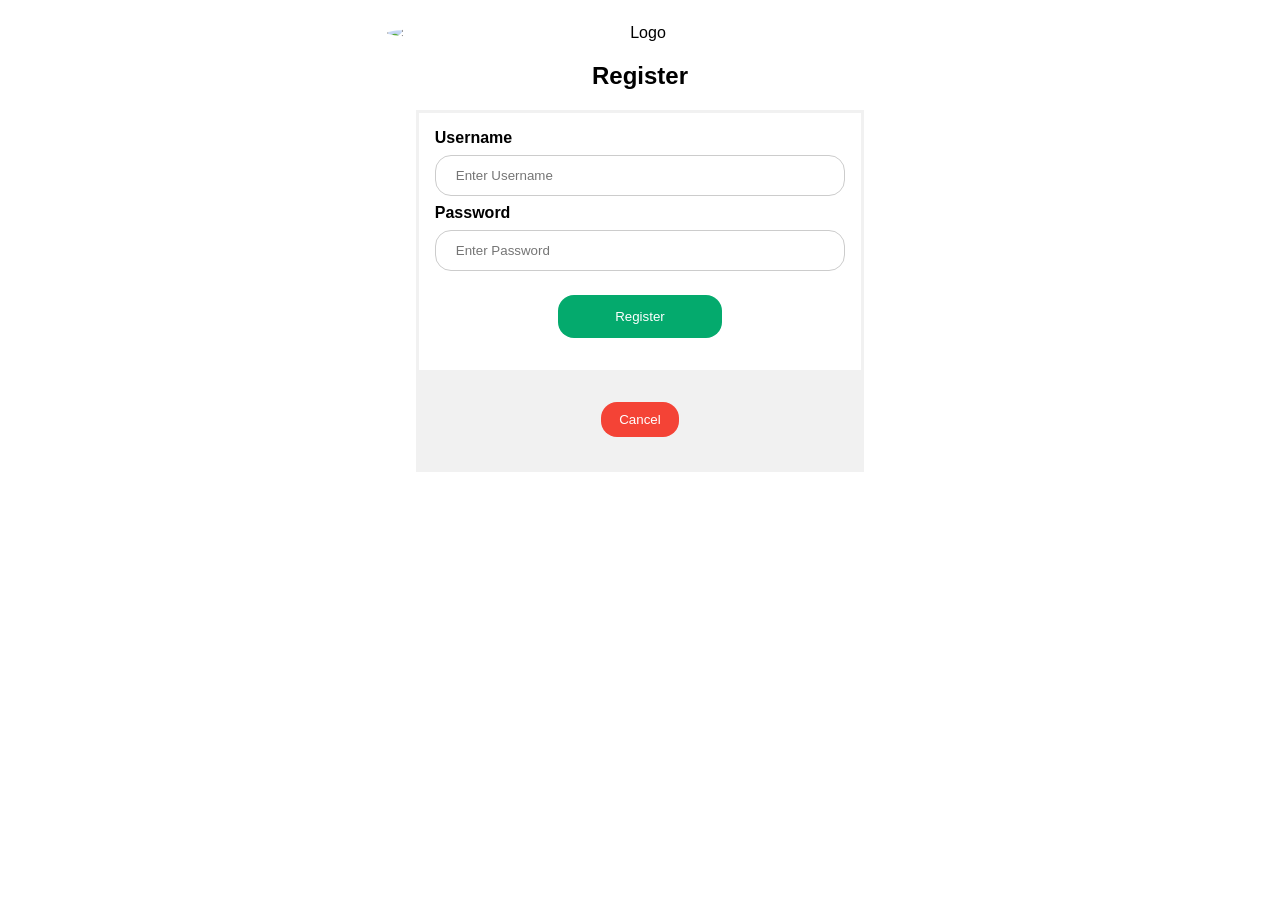
==== public/register.html @ ae78a870 "registration and login form" ====
<!DOCTYPE html>
<html>
<head>
<meta name="viewport" content="width=device-width, initial-scale=1">
<style>
body {font-family: Arial, Helvetica, sans-serif;}
form {width: 35%;
  margin: 0 auto;
  border: 3px solid #f1f1f1;
}

h2 {
  text-align: center;
}

input[type=text], input[type=password] {
  border-radius: 16px;
  width: 100%;
  padding: 12px 20px;
  margin: 8px 0;
  display: inline-block;
  border: 1px solid #ccc;
  box-sizing: border-box;
}

button {
  border-radius: 16px;
  display: block;
  background-color: #04AA6D;
  color: white;
  padding: 14px 20px;
  margin: 16px auto;
  border: none;
  cursor: pointer;
  width: 40%;
}

button:hover {
  opacity: 0.8;
}

.cancelbtn {
  width: auto;
  padding: 10px 18px;
  background-color: #f44336;
}

.imgcontainer {
  text-align: center;
  margin: 24px 0 12px 0;
}

img.avatar {
display: block;
margin: 8px auto;
width: 40%;
border-radius: 50%;
}

.container {
  padding: 16px;
}

span.psw {
  float: right;
  padding-top: 16px;
}

@media screen and (max-width: 300px) {
  span.psw {
     display: block;
     float: none;
  }
  .cancelbtn {
     width: 100%;
  }
}
</style>
</head>
<body>

  <div class="imgcontainer">
    <img src="img_avatar2.png" alt="Logo" class="avatar">
  </div>
<h2>Register</h2>

<form action="../api/controllers/AuthController.php" method="post">

  <div class="container">
    <label for="uname"><b>Username</b></label>
    <input type="text" placeholder="Enter Username" name="uname" required>

    <label for="psw"><b>Password</b></label>
    <input type="password" placeholder="Enter Password" name="psw" required>
        
    <button type="submit">Register</button>
  </div>

  <div class="container" style="background-color:#f1f1f1">
    <button type="button" class="cancelbtn">Cancel</button>
  </div>
</form>

</body>
</html>
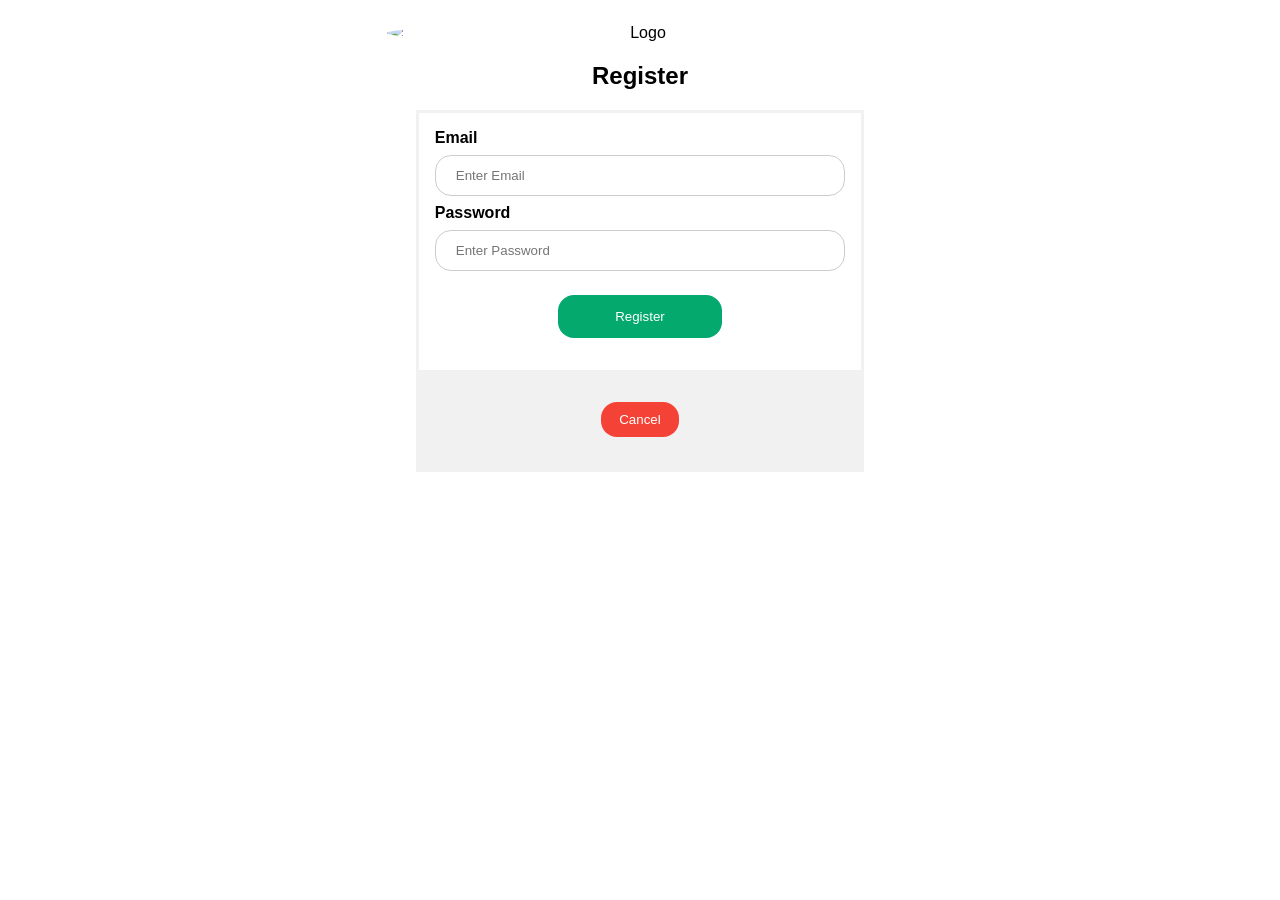
==== commit 639e13fd: "fixing registration" ====
--- a/public/register.html
+++ b/public/register.html
@@ -13,7 +13,7 @@
   text-align: center;
 }
 
-input[type=text], input[type=password] {
+input[type=email], input[type=password] {
   border-radius: 16px;
   width: 100%;
   padding: 12px 20px;
@@ -84,14 +84,16 @@
   </div>
 <h2>Register</h2>
 
-<form action="../api/controllers/AuthController.php" method="post">
+<form id="registrationForm">
 
   <div class="container">
-    <label for="uname"><b>Username</b></label>
-    <input type="text" placeholder="Enter Username" name="uname" required>
+    <label for="email"><b>Email</b></label>
+    <input type="email" id="email" placeholder="Enter Email" name="email" required>
 
-    <label for="psw"><b>Password</b></label>
-    <input type="password" placeholder="Enter Password" name="psw" required>
+    <label for="password"><b>Password</b></label>
+    <input type="password" id="password" placeholder="Enter Password" name="psw" required>
+
+    <div id="errorMessage" role="alert"></div>
         
     <button type="submit">Register</button>
   </div>
@@ -101,5 +103,7 @@
   </div>
 </form>
 
+<script src="js/auth.js"></script>
+
 </body>
 </html>
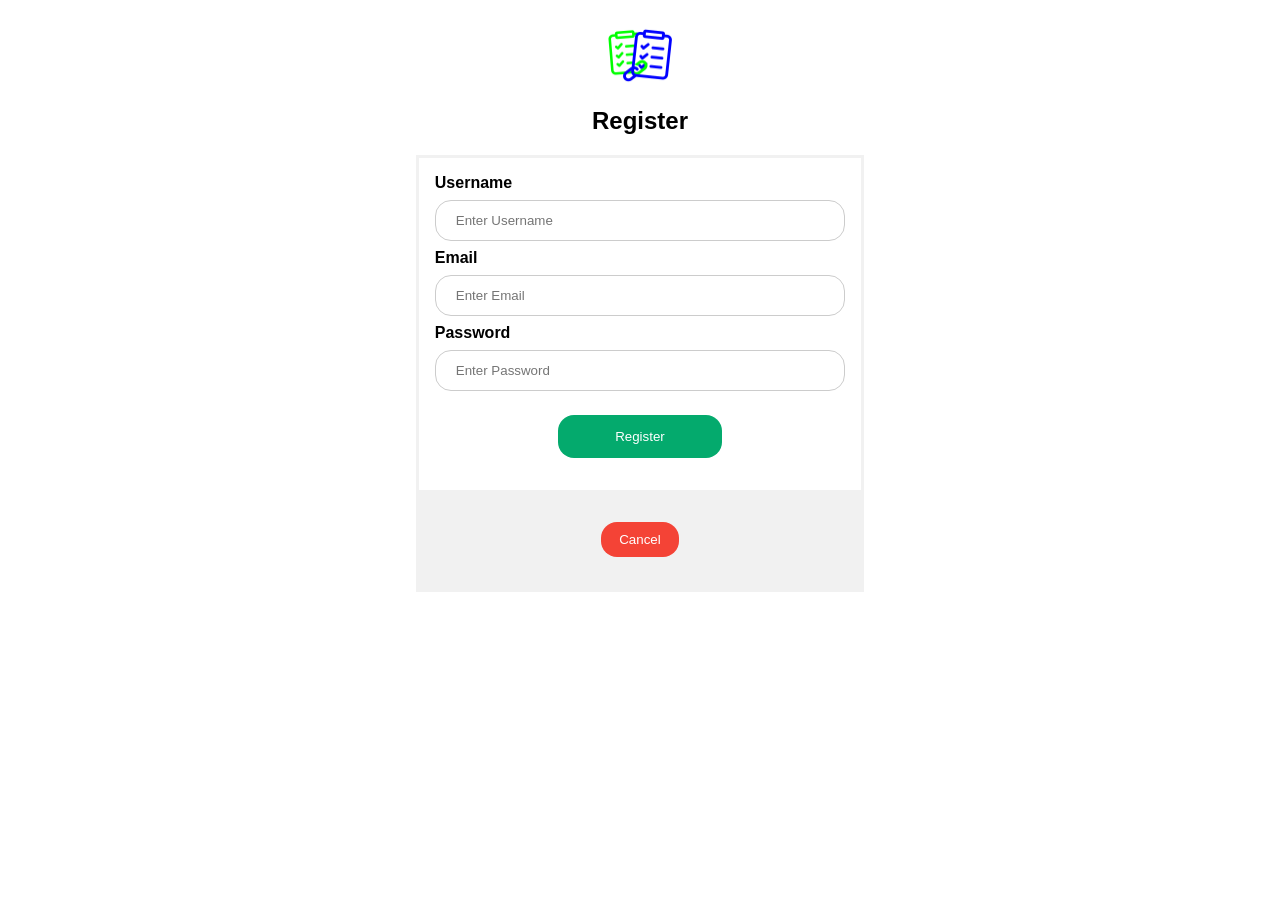
==== commit 6057e138: "fixing js login and registration, adding logo, putting style into it's own file" ====
--- a/public/register.html
+++ b/public/register.html
@@ -13,7 +13,7 @@
   text-align: center;
 }
 
-input[type=email], input[type=password] {
+input[name], input[type=email], input[type=password] {
   border-radius: 16px;
   width: 100%;
   padding: 12px 20px;
@@ -50,11 +50,10 @@
   margin: 24px 0 12px 0;
 }
 
-img.avatar {
+img.logo {
 display: block;
 margin: 8px auto;
-width: 40%;
-border-radius: 50%;
+width: 5%;
 }
 
 .container {
@@ -80,13 +79,16 @@
 <body>
 
   <div class="imgcontainer">
-    <img src="img_avatar2.png" alt="Logo" class="avatar">
+    <img src="logo.png" alt="Logo" class="logo">
   </div>
 <h2>Register</h2>
 
 <form id="registrationForm">
 
   <div class="container">
+    <label for="name"><b>Username</b></label>
+    <input type="text" id="name" placeholder="Enter Username" name="name" required>
+
     <label for="email"><b>Email</b></label>
     <input type="email" id="email" placeholder="Enter Email" name="email" required>
 
@@ -99,7 +101,7 @@
   </div>
 
   <div class="container" style="background-color:#f1f1f1">
-    <button type="button" class="cancelbtn">Cancel</button>
+    <button type="button" class="cancelbtn" onclick="window.location.href='index.html'">Cancel</button>
   </div>
 </form>
 
